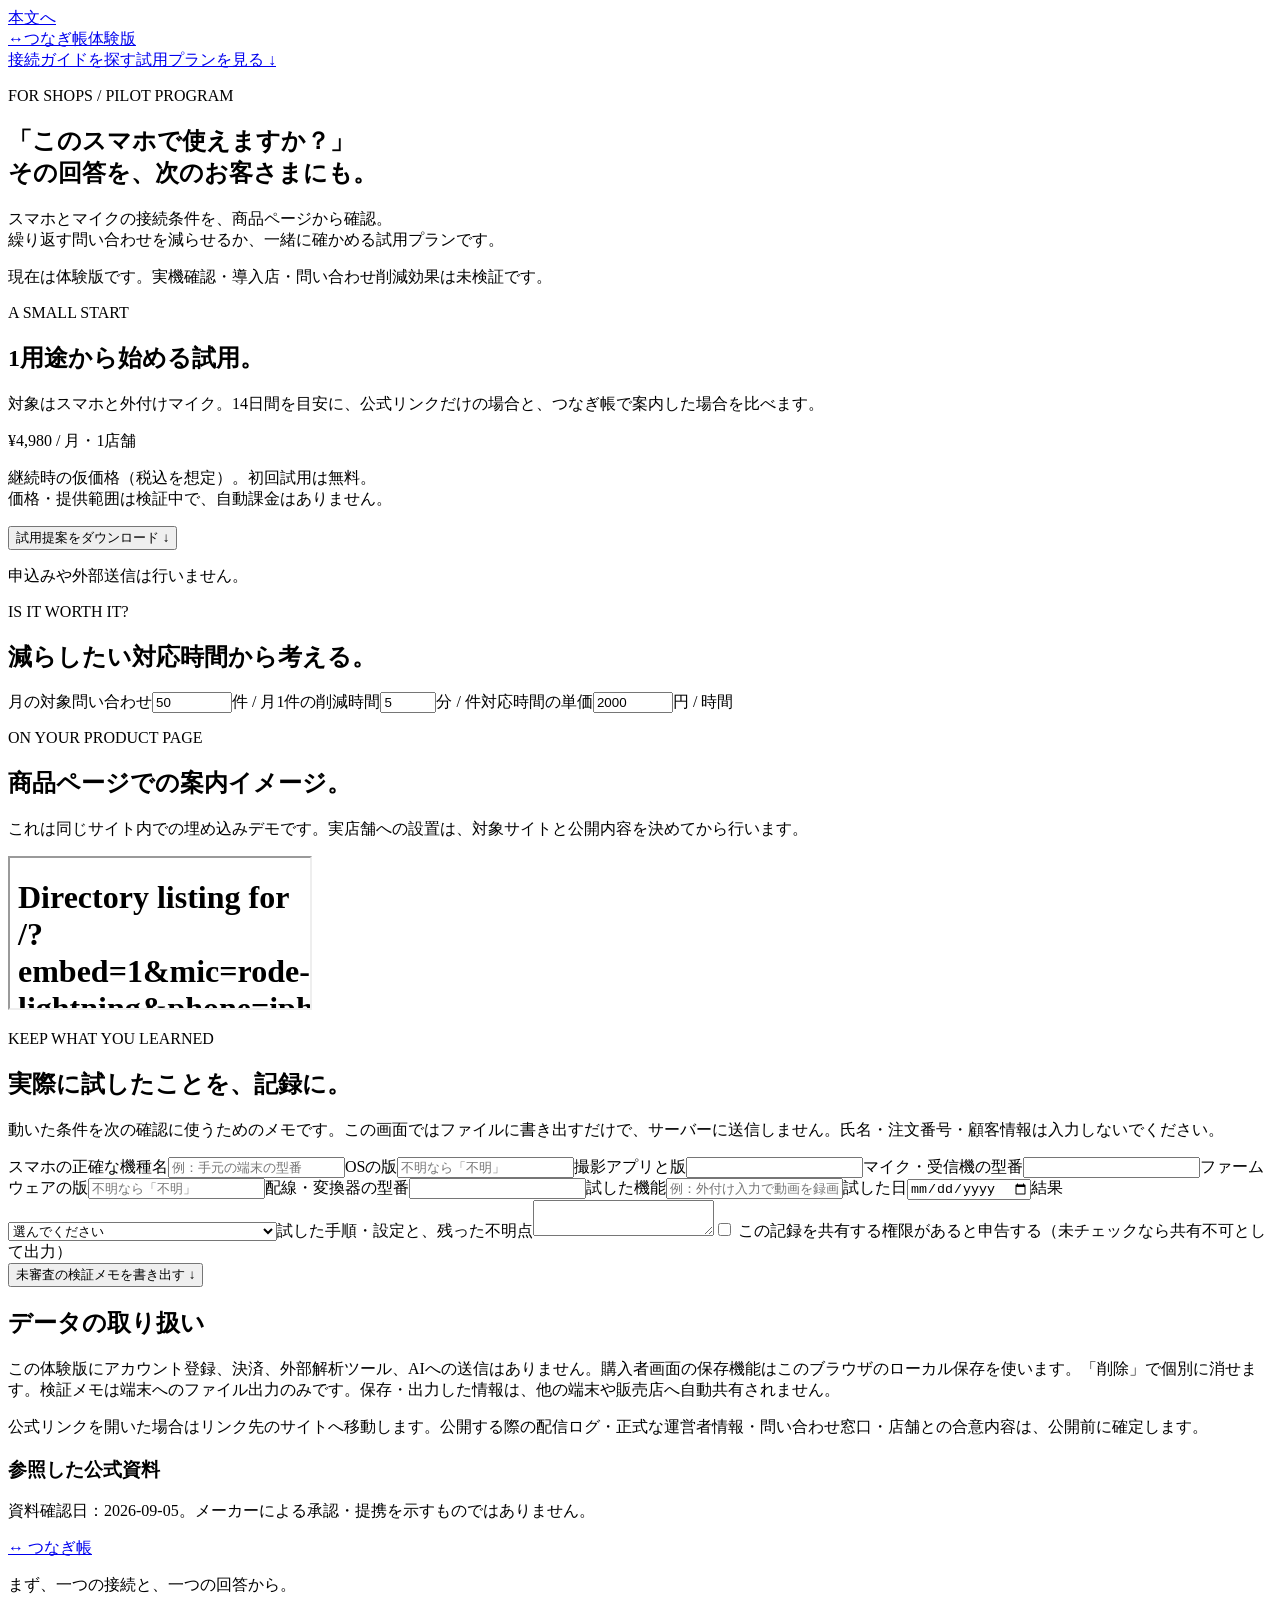
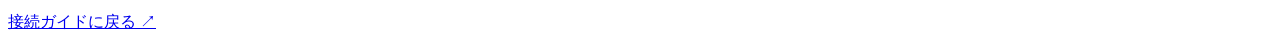
==== public/shops.html @ 13379dd9 "Build local compatibility guides and retailer pilot experience" ====
<!doctype html><html lang="ja"><head><meta charset="utf-8"><meta name="viewport" content="width=device-width, initial-scale=1"><meta name="robots" content="noindex,nofollow"><title>販売店の方へ — つなぎ帳</title><link rel="stylesheet" href="/style.css"><script type="module" src="/app.mjs"></script></head><body>
<a class="skip" href="#shop-main">本文へ</a><header class="site-header shell"><a class="brand" href="/"><span class="brand-mark" aria-hidden="true">↔</span>つなぎ帳<span class="beta">体験版</span></a><nav aria-label="メイン"><a href="/">接続ガイドを探す</a><a href="#pilot">試用プランを見る ↓</a></nav></header>
<main id="shop-main" class="shell"><section class="shop-hero"><p class="eyebrow">FOR SHOPS / PILOT PROGRAM</p><h1>「このスマホで使えますか？」<br>その回答を、次のお客さまにも。</h1><p class="lead">スマホとマイクの接続条件を、商品ページから確認。<br>繰り返す問い合わせを減らせるか、一緒に確かめる試用プランです。</p><p class="notice">現在は体験版です。実機確認・導入店・問い合わせ削減効果は未検証です。</p></section>
<div id="pilot" class="shop-layout"><section class="panel"><p class="eyebrow">A SMALL START</p><h2>1用途から始める試用。</h2><p>対象はスマホと外付けマイク。14日間を目安に、公式リンクだけの場合と、つなぎ帳で案内した場合を比べます。</p><p class="price">¥4,980<span> / 月・1店舗</span></p><p class="fine">継続時の仮価格（税込を想定）。初回試用は無料。<br>価格・提供範囲は検証中で、自動課金はありません。</p><button id="download-proposal" type="button" class="button primary">試用提案をダウンロード ↓</button><p class="fine">申込みや外部送信は行いません。</p></section>
<section class="panel" id="calculator" aria-labelledby="calculator-title"><p class="eyebrow">IS IT WORTH IT?</p><h2 id="calculator-title">減らしたい対応時間から考える。</h2><div class="small-fields"><label>月の対象問い合わせ<input id="cases" type="number" min="0" max="100000" value="50" inputmode="numeric">件 / 月</label><label>1件の削減時間<input id="minutes" type="number" min="0" max="120" value="5" inputmode="numeric">分 / 件</label><label>対応時間の単価<input id="hourly" type="number" min="0" max="100000" value="2000" inputmode="numeric">円 / 時間</label></div><p id="savings-result" class="calc-result" aria-live="polite"></p><p id="savings-note" class="fine"></p></section></div>
<section aria-labelledby="embed-title"><p class="eyebrow">ON YOUR PRODUCT PAGE</p><h2 id="embed-title">商品ページでの案内イメージ。</h2><p class="fine">これは同じサイト内での埋め込みデモです。実店舗への設置は、対象サイトと公開内容を決めてから行います。</p><iframe class="embedded-preview" title="商品ページに埋め込んだ接続ガイドのデモ" src="/?embed=1&amp;mic=rode-lightning&amp;phone=iphone-usbc&amp;connection=receiver&amp;app=camera" loading="lazy"></iframe></section>
<section class="panel" aria-labelledby="record-title"><p class="eyebrow">KEEP WHAT YOU LEARNED</p><h2 id="record-title">実際に試したことを、記録に。</h2><p>動いた条件を次の確認に使うためのメモです。この画面ではファイルに書き出すだけで、サーバーに送信しません。氏名・注文番号・顧客情報は入力しないでください。</p><form id="record-form" class="record-form">
<label>スマホの正確な機種名<input name="device" required maxlength="150" placeholder="例：手元の端末の型番"></label><label>OSの版<input name="os" required maxlength="80" placeholder="不明なら「不明」"></label><label>撮影アプリと版<input name="app" required maxlength="150"></label><label>マイク・受信機の型番<input name="microphone" required maxlength="180"></label><label>ファームウェアの版<input name="firmware" required maxlength="100" placeholder="不明なら「不明」"></label><label>配線・変換器の型番<input name="wiring" required maxlength="250"></label><label>試した機能<input name="function" required maxlength="180" placeholder="例：外付け入力で動画を録画・再生"></label><label>試した日<input name="testedOn" type="date" required></label><label>結果<select name="result" required><option value="">選んでください</option><option value="worked">試した機能は動いた（本人報告）</option><option value="failed">試した機能は動かなかった（原因未確定）</option><option value="unknown">まだ判断できない</option></select></label><label class="wide">試した手順・設定と、残った不明点<textarea name="notes" required maxlength="1000"></textarea></label><label class="wide"><input type="checkbox" name="permission"> この記録を共有する権限があると申告する（未チェックなら共有不可として出力）</label><div class="wide"><button class="button secondary" type="submit">未審査の検証メモを書き出す ↓</button><p id="record-message" class="fine" role="status"></p></div></form></section>
<section class="policy" id="privacy"><h2>データの取り扱い</h2><p>この体験版にアカウント登録、決済、外部解析ツール、AIへの送信はありません。購入者画面の保存機能はこのブラウザのローカル保存を使います。「削除」で個別に消せます。検証メモは端末へのファイル出力のみです。保存・出力した情報は、他の端末や販売店へ自動共有されません。</p><p>公式リンクを開いた場合はリンク先のサイトへ移動します。公開する際の配信ログ・正式な運営者情報・問い合わせ窓口・店舗との合意内容は、公開前に確定します。</p><h3>参照した公式資料</h3><div id="source-directory"></div><p>資料確認日：2026-09-05。メーカーによる承認・提携を示すものではありません。</p></section></main>
<footer class="shell site-footer"><a class="brand" href="/">↔ つなぎ帳</a><p>まず、一つの接続と、一つの回答から。</p><a href="/">接続ガイドに戻る ↗</a></footer></body></html>
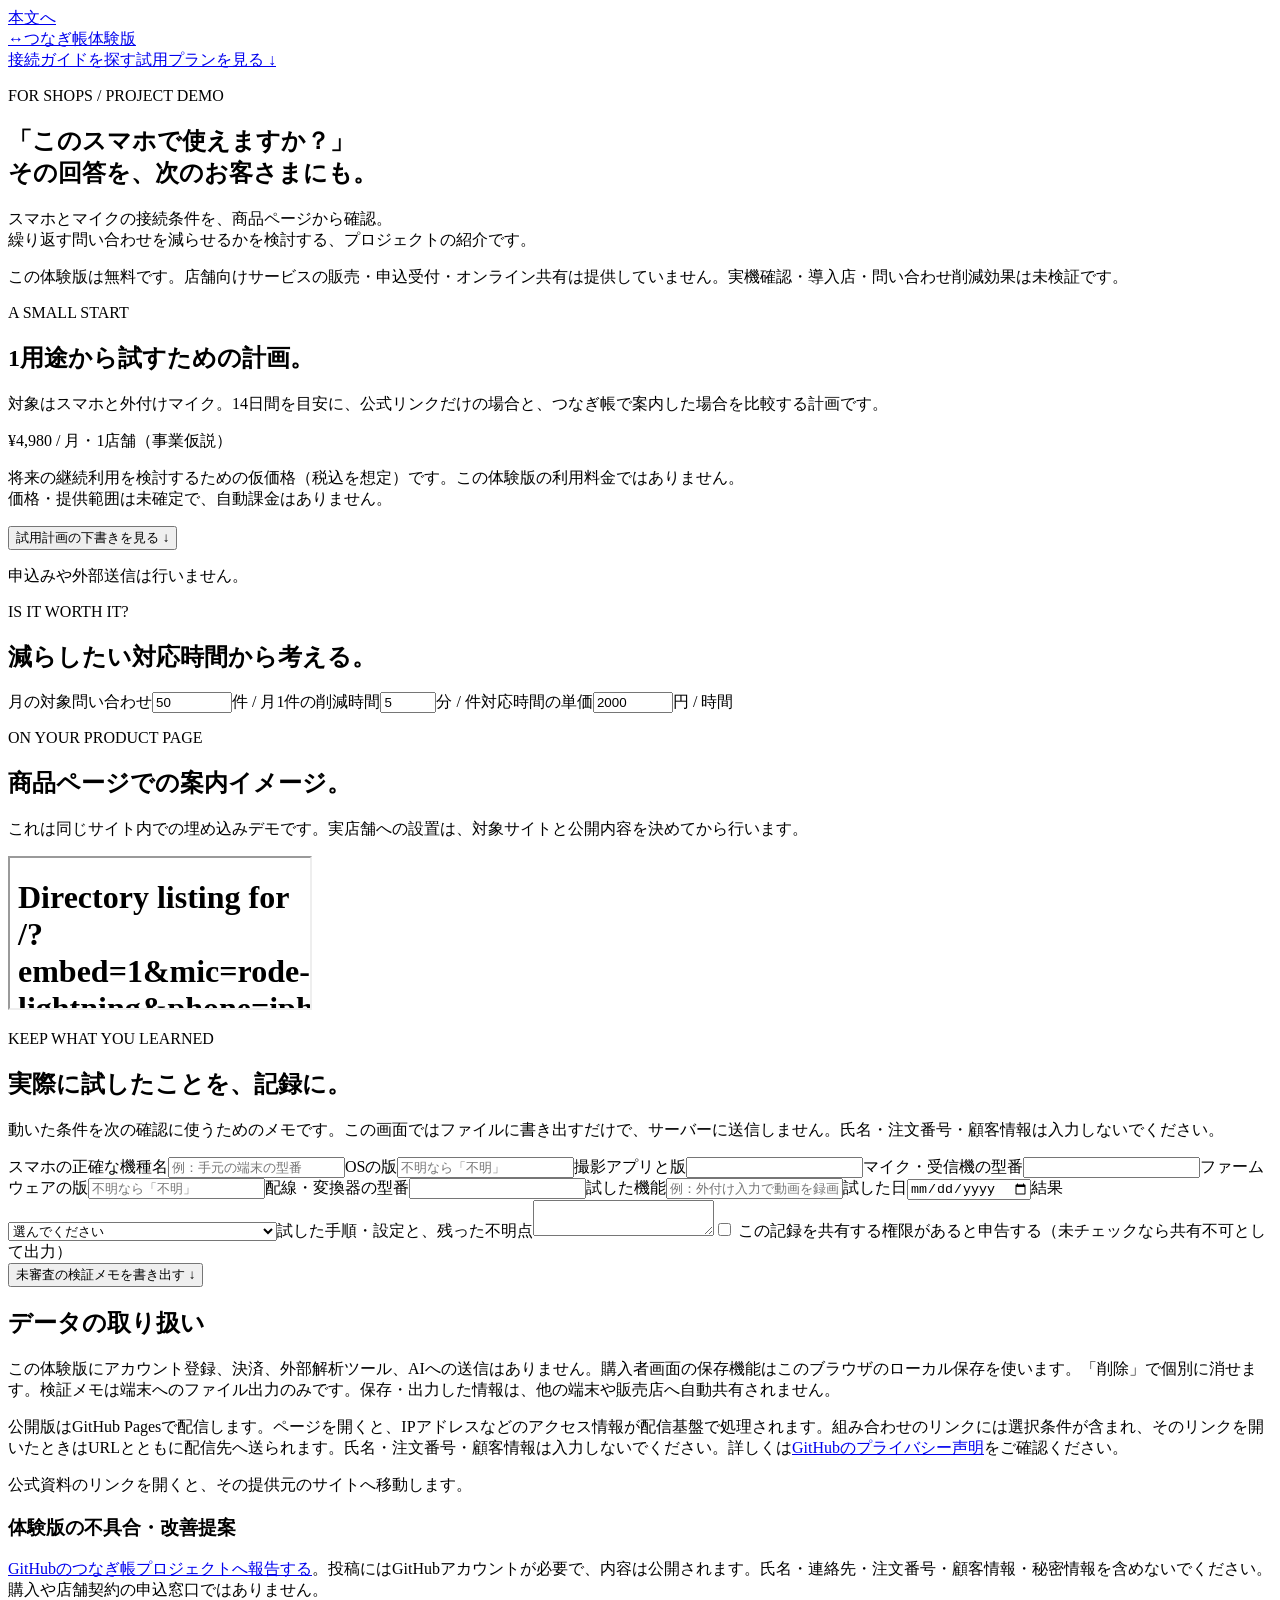
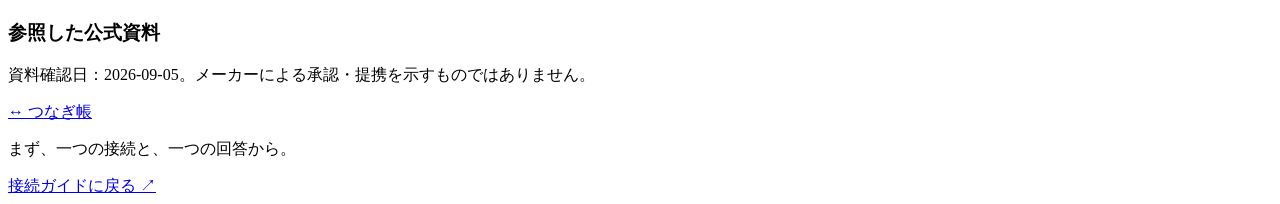
==== commit 50035819: "Prepare the free static demo for GitHub Pages publication" ====
--- a/public/shops.html
+++ b/public/shops.html
@@ -1,10 +1,12 @@
-<!doctype html><html lang="ja"><head><meta charset="utf-8"><meta name="viewport" content="width=device-width, initial-scale=1"><meta name="robots" content="noindex,nofollow"><title>販売店の方へ — つなぎ帳</title><link rel="stylesheet" href="/style.css"><script type="module" src="/app.mjs"></script></head><body>
+<!doctype html><html lang="ja"><head><meta charset="utf-8"><meta name="viewport" content="width=device-width, initial-scale=1">
+<meta http-equiv="Content-Security-Policy" content="default-src 'self'; script-src 'self'; style-src 'self'; img-src 'self' data:; connect-src 'none'; frame-src 'self'; object-src 'none'; base-uri 'none'; form-action 'none'">
+<meta name="referrer" content="no-referrer"><meta name="robots" content="noindex,nofollow"><title>販売店の方へ — つなぎ帳</title><link rel="stylesheet" href="/style.css"><script type="module" src="/app.mjs"></script></head><body>
 <a class="skip" href="#shop-main">本文へ</a><header class="site-header shell"><a class="brand" href="/"><span class="brand-mark" aria-hidden="true">↔</span>つなぎ帳<span class="beta">体験版</span></a><nav aria-label="メイン"><a href="/">接続ガイドを探す</a><a href="#pilot">試用プランを見る ↓</a></nav></header>
-<main id="shop-main" class="shell"><section class="shop-hero"><p class="eyebrow">FOR SHOPS / PILOT PROGRAM</p><h1>「このスマホで使えますか？」<br>その回答を、次のお客さまにも。</h1><p class="lead">スマホとマイクの接続条件を、商品ページから確認。<br>繰り返す問い合わせを減らせるか、一緒に確かめる試用プランです。</p><p class="notice">現在は体験版です。実機確認・導入店・問い合わせ削減効果は未検証です。</p></section>
-<div id="pilot" class="shop-layout"><section class="panel"><p class="eyebrow">A SMALL START</p><h2>1用途から始める試用。</h2><p>対象はスマホと外付けマイク。14日間を目安に、公式リンクだけの場合と、つなぎ帳で案内した場合を比べます。</p><p class="price">¥4,980<span> / 月・1店舗</span></p><p class="fine">継続時の仮価格（税込を想定）。初回試用は無料。<br>価格・提供範囲は検証中で、自動課金はありません。</p><button id="download-proposal" type="button" class="button primary">試用提案をダウンロード ↓</button><p class="fine">申込みや外部送信は行いません。</p></section>
+<main id="shop-main" class="shell"><section class="shop-hero"><p class="eyebrow">FOR SHOPS / PROJECT DEMO</p><h1>「このスマホで使えますか？」<br>その回答を、次のお客さまにも。</h1><p class="lead">スマホとマイクの接続条件を、商品ページから確認。<br>繰り返す問い合わせを減らせるかを検討する、プロジェクトの紹介です。</p><p class="notice">この体験版は無料です。店舗向けサービスの販売・申込受付・オンライン共有は提供していません。実機確認・導入店・問い合わせ削減効果は未検証です。</p></section>
+<div id="pilot" class="shop-layout"><section class="panel"><p class="eyebrow">A SMALL START</p><h2>1用途から試すための計画。</h2><p>対象はスマホと外付けマイク。14日間を目安に、公式リンクだけの場合と、つなぎ帳で案内した場合を比較する計画です。</p><p class="price">¥4,980<span> / 月・1店舗（事業仮説）</span></p><p class="fine">将来の継続利用を検討するための仮価格（税込を想定）です。この体験版の利用料金ではありません。<br>価格・提供範囲は未確定で、自動課金はありません。</p><button id="download-proposal" type="button" class="button primary">試用計画の下書きを見る ↓</button><p class="fine">申込みや外部送信は行いません。</p></section>
 <section class="panel" id="calculator" aria-labelledby="calculator-title"><p class="eyebrow">IS IT WORTH IT?</p><h2 id="calculator-title">減らしたい対応時間から考える。</h2><div class="small-fields"><label>月の対象問い合わせ<input id="cases" type="number" min="0" max="100000" value="50" inputmode="numeric">件 / 月</label><label>1件の削減時間<input id="minutes" type="number" min="0" max="120" value="5" inputmode="numeric">分 / 件</label><label>対応時間の単価<input id="hourly" type="number" min="0" max="100000" value="2000" inputmode="numeric">円 / 時間</label></div><p id="savings-result" class="calc-result" aria-live="polite"></p><p id="savings-note" class="fine"></p></section></div>
 <section aria-labelledby="embed-title"><p class="eyebrow">ON YOUR PRODUCT PAGE</p><h2 id="embed-title">商品ページでの案内イメージ。</h2><p class="fine">これは同じサイト内での埋め込みデモです。実店舗への設置は、対象サイトと公開内容を決めてから行います。</p><iframe class="embedded-preview" title="商品ページに埋め込んだ接続ガイドのデモ" src="/?embed=1&amp;mic=rode-lightning&amp;phone=iphone-usbc&amp;connection=receiver&amp;app=camera" loading="lazy"></iframe></section>
 <section class="panel" aria-labelledby="record-title"><p class="eyebrow">KEEP WHAT YOU LEARNED</p><h2 id="record-title">実際に試したことを、記録に。</h2><p>動いた条件を次の確認に使うためのメモです。この画面ではファイルに書き出すだけで、サーバーに送信しません。氏名・注文番号・顧客情報は入力しないでください。</p><form id="record-form" class="record-form">
 <label>スマホの正確な機種名<input name="device" required maxlength="150" placeholder="例：手元の端末の型番"></label><label>OSの版<input name="os" required maxlength="80" placeholder="不明なら「不明」"></label><label>撮影アプリと版<input name="app" required maxlength="150"></label><label>マイク・受信機の型番<input name="microphone" required maxlength="180"></label><label>ファームウェアの版<input name="firmware" required maxlength="100" placeholder="不明なら「不明」"></label><label>配線・変換器の型番<input name="wiring" required maxlength="250"></label><label>試した機能<input name="function" required maxlength="180" placeholder="例：外付け入力で動画を録画・再生"></label><label>試した日<input name="testedOn" type="date" required></label><label>結果<select name="result" required><option value="">選んでください</option><option value="worked">試した機能は動いた（本人報告）</option><option value="failed">試した機能は動かなかった（原因未確定）</option><option value="unknown">まだ判断できない</option></select></label><label class="wide">試した手順・設定と、残った不明点<textarea name="notes" required maxlength="1000"></textarea></label><label class="wide"><input type="checkbox" name="permission"> この記録を共有する権限があると申告する（未チェックなら共有不可として出力）</label><div class="wide"><button class="button secondary" type="submit">未審査の検証メモを書き出す ↓</button><p id="record-message" class="fine" role="status"></p></div></form></section>
-<section class="policy" id="privacy"><h2>データの取り扱い</h2><p>この体験版にアカウント登録、決済、外部解析ツール、AIへの送信はありません。購入者画面の保存機能はこのブラウザのローカル保存を使います。「削除」で個別に消せます。検証メモは端末へのファイル出力のみです。保存・出力した情報は、他の端末や販売店へ自動共有されません。</p><p>公式リンクを開いた場合はリンク先のサイトへ移動します。公開する際の配信ログ・正式な運営者情報・問い合わせ窓口・店舗との合意内容は、公開前に確定します。</p><h3>参照した公式資料</h3><div id="source-directory"></div><p>資料確認日：2026-09-05。メーカーによる承認・提携を示すものではありません。</p></section></main>
+<section class="policy" id="privacy"><h2>データの取り扱い</h2><p>この体験版にアカウント登録、決済、外部解析ツール、AIへの送信はありません。購入者画面の保存機能はこのブラウザのローカル保存を使います。「削除」で個別に消せます。検証メモは端末へのファイル出力のみです。保存・出力した情報は、他の端末や販売店へ自動共有されません。</p><p>公開版はGitHub Pagesで配信します。ページを開くと、IPアドレスなどのアクセス情報が配信基盤で処理されます。組み合わせのリンクには選択条件が含まれ、そのリンクを開いたときはURLとともに配信先へ送られます。氏名・注文番号・顧客情報は入力しないでください。詳しくは<a href="https://docs.github.com/ja/site-policy/privacy-policies/github-general-privacy-statement" target="_blank" rel="noopener noreferrer">GitHubのプライバシー声明</a>をご確認ください。</p><p>公式資料のリンクを開くと、その提供元のサイトへ移動します。</p><h3 id="contact">体験版の不具合・改善提案</h3><p><a href="https://github.com/satoki252595/tsunagicho/issues/new" target="_blank" rel="noopener noreferrer">GitHubのつなぎ帳プロジェクトへ報告する</a>。投稿にはGitHubアカウントが必要で、内容は公開されます。氏名・連絡先・注文番号・顧客情報・秘密情報を含めないでください。購入や店舗契約の申込窓口ではありません。</p><h3>参照した公式資料</h3><div id="source-directory"></div><p>資料確認日：2026-09-05。メーカーによる承認・提携を示すものではありません。</p></section></main>
 <footer class="shell site-footer"><a class="brand" href="/">↔ つなぎ帳</a><p>まず、一つの接続と、一つの回答から。</p><a href="/">接続ガイドに戻る ↗</a></footer></body></html>
